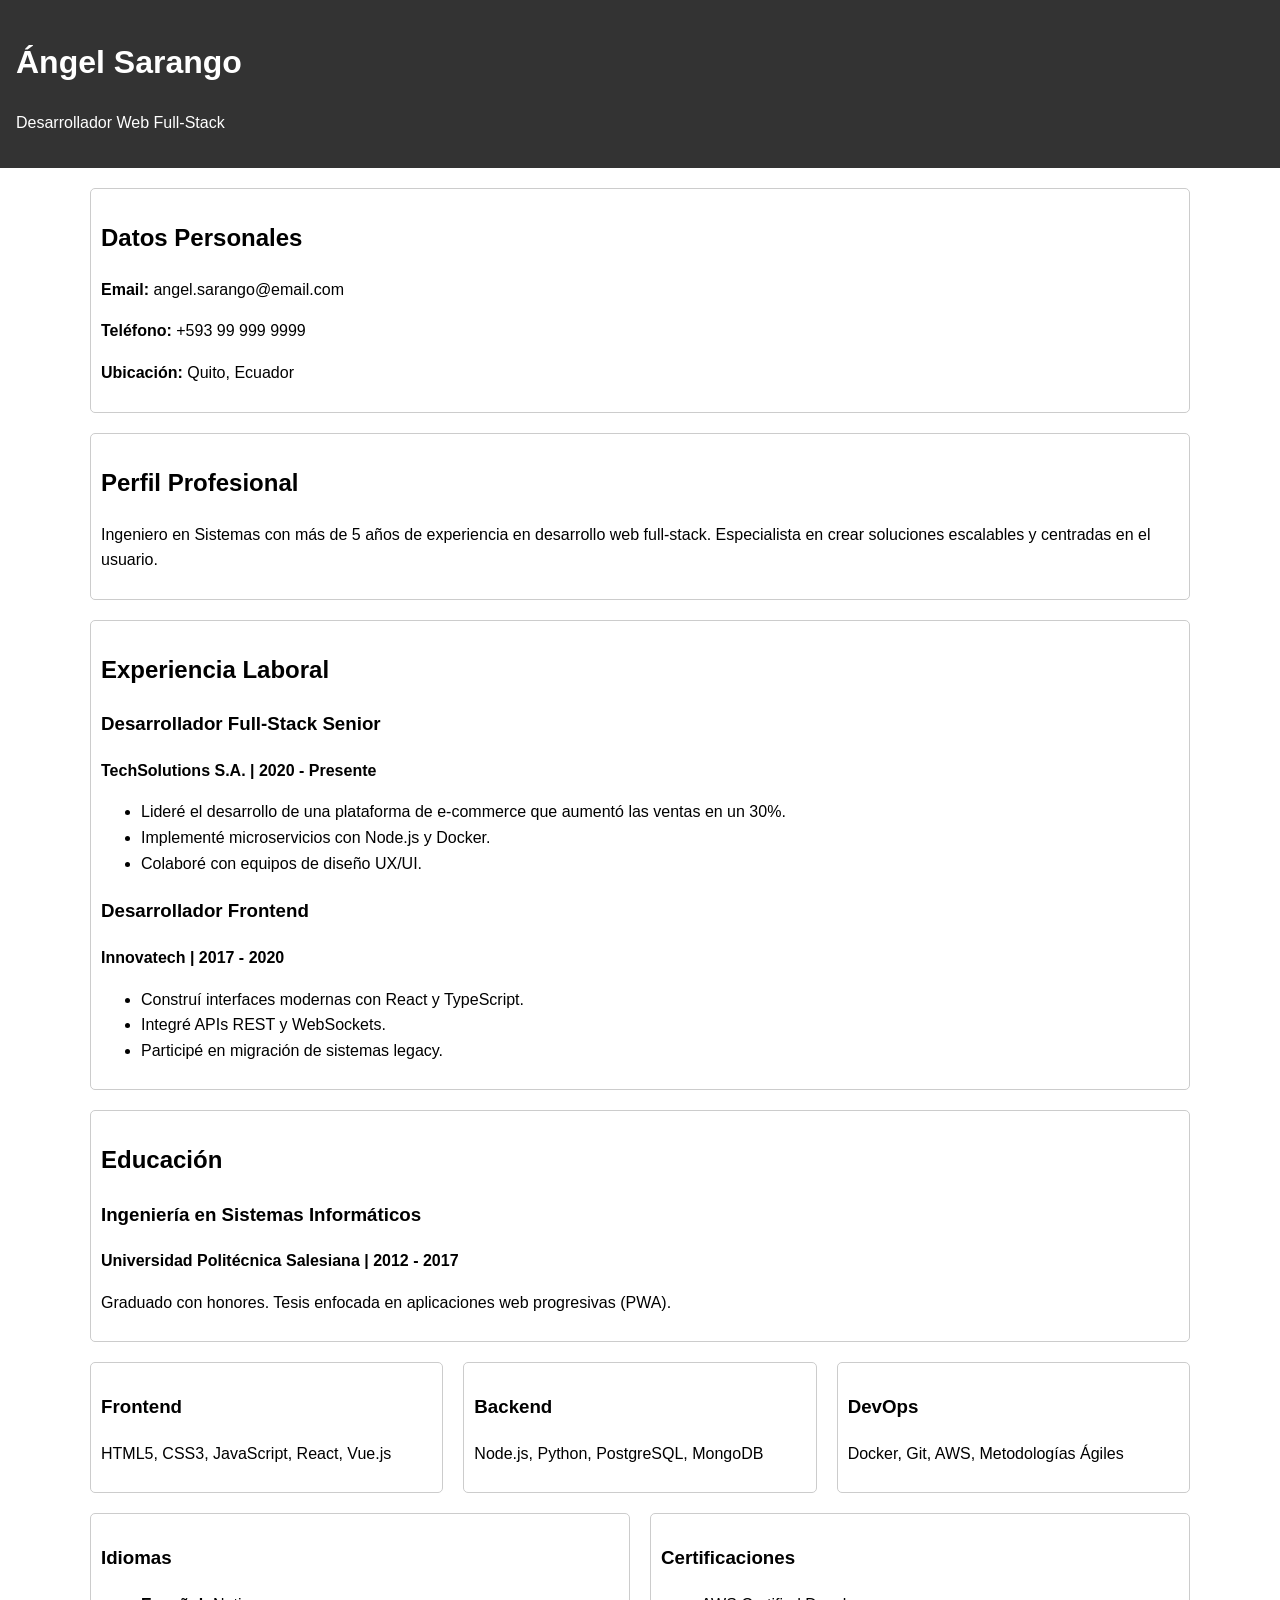
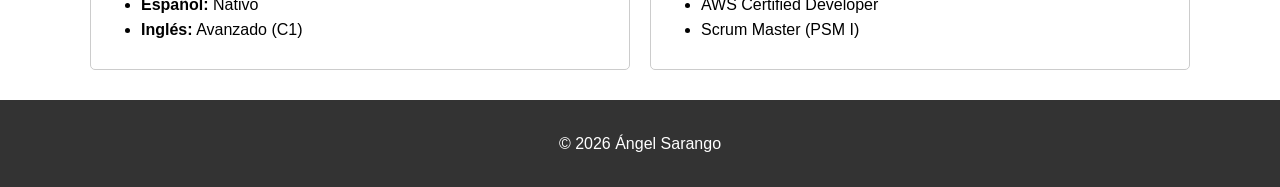
==== index.html @ f4f1b781 "Cambio de hoja de vida actual" ====
<!DOCTYPE html>
<html lang="es">
<head>
    <meta charset="UTF-8">
    <meta name="viewport" content="width=device-width, initial-scale=1.0">
    <title>Ángel Sarango - Hoja de Vida</title>
    <link rel="stylesheet" href="css/styles.css">
</head>
<body>
    <header>
        <h1>Ángel Sarango</h1>
        <p>Desarrollador Web Full-Stack</p>
    </header>

    <!-- Contenedor principal con gap entre cards -->
    <div style="max-width: 1100px; margin: 20px auto; padding: 0 20px; display: flex; flex-direction: column; gap: 20px;">
        
        <!-- Datos Personales -->
        <div class="card">
            <h2>Datos Personales</h2>
            <p><strong>Email:</strong> angel.sarango@email.com</p>
            <p><strong>Teléfono:</strong> +593 99 999 9999</p>
            <p><strong>Ubicación:</strong> Quito, Ecuador</p>
        </div>

        <!-- Perfil Profesional -->
        <div class="card">
            <h2>Perfil Profesional</h2>
            <p>Ingeniero en Sistemas con más de 5 años de experiencia en desarrollo web full-stack. Especialista en crear soluciones escalables y centradas en el usuario.</p>
        </div>

        <!-- Experiencia Laboral -->
        <div class="card">
            <h2>Experiencia Laboral</h2>
            
            <div style="margin-bottom: 20px;">
                <h3>Desarrollador Full-Stack Senior</h3>
                <p><strong>TechSolutions S.A. | 2020 - Presente</strong></p>
                <ul>
                    <li>Lideré el desarrollo de una plataforma de e-commerce que aumentó las ventas en un 30%.</li>
                    <li>Implementé microservicios con Node.js y Docker.</li>
                    <li>Colaboré con equipos de diseño UX/UI.</li>
                </ul>
            </div>

            <div>
                <h3>Desarrollador Frontend</h3>
                <p><strong>Innovatech | 2017 - 2020</strong></p>
                <ul>
                    <li>Construí interfaces modernas con React y TypeScript.</li>
                    <li>Integré APIs REST y WebSockets.</li>
                    <li>Participé en migración de sistemas legacy.</li>
                </ul>
            </div>
        </div>

        <!-- Educación -->
        <div class="card">
            <h2>Educación</h2>
            
            <div>
                <h3>Ingeniería en Sistemas Informáticos</h3>
                <p><strong>Universidad Politécnica Salesiana | 2012 - 2017</strong></p>
                <p>Graduado con honores. Tesis enfocada en aplicaciones web progresivas (PWA).</p>
            </div>
        </div>

        <!-- Habilidades Técnicas -->
        <div style="display: flex; gap: 20px; flex-wrap: wrap;">
            <div class="card" style="flex: 1; min-width: 200px;">
                <h3>Frontend</h3>
                <p>HTML5, CSS3, JavaScript, React, Vue.js</p>
            </div>
            <div class="card" style="flex: 1; min-width: 200px;">
                <h3>Backend</h3>
                <p>Node.js, Python, PostgreSQL, MongoDB</p>
            </div>
            <div class="card" style="flex: 1; min-width: 200px;">
                <h3>DevOps</h3>
                <p>Docker, Git, AWS, Metodologías Ágiles</p>
            </div>
        </div>

        <!-- Idiomas y Certificaciones -->
        <div style="display: flex; gap: 20px; flex-wrap: wrap;">
            <div class="card" style="flex: 1; min-width: 200px;">
                <h3>Idiomas</h3>
                <ul>
                    <li><strong>Español:</strong> Nativo</li>
                    <li><strong>Inglés:</strong> Avanzado (C1)</li>
                </ul>
            </div>
            <div class="card" style="flex: 1; min-width: 200px;">
                <h3>Certificaciones</h3>
                <ul>
                    <li>AWS Certified Developer</li>
                    <li>Scrum Master (PSM I)</li>  
                </ul>
            </div>
        </div>
    </div>

    <footer style="background: #333; color: white; text-align: center; padding: 15px; margin-top: 30px;">
        <p>© 2026 Ángel Sarango</p>
    </footer>
</body>
</html>
---- css/styles.css ----
/* css/styles.css */
body { 
    font-family: sans-serif; 
    line-height: 1.6; 
    margin: 0;
    padding: 0;
    
}

header { 
    background: #333; 
    color: white; 
    padding: 1rem; 
}

/* AQUÍ: Cada estudiante debe agregar sus estilos para su tarjeta y cambios de color global */
.destacados-container{ 
    background: lightgreen;
    display: flex; 
    gap: 20px; 
    padding: 20px;
}

.card {
    border: 1px solid #ccc;
    padding: 10px;
    border-radius: 5px;
}
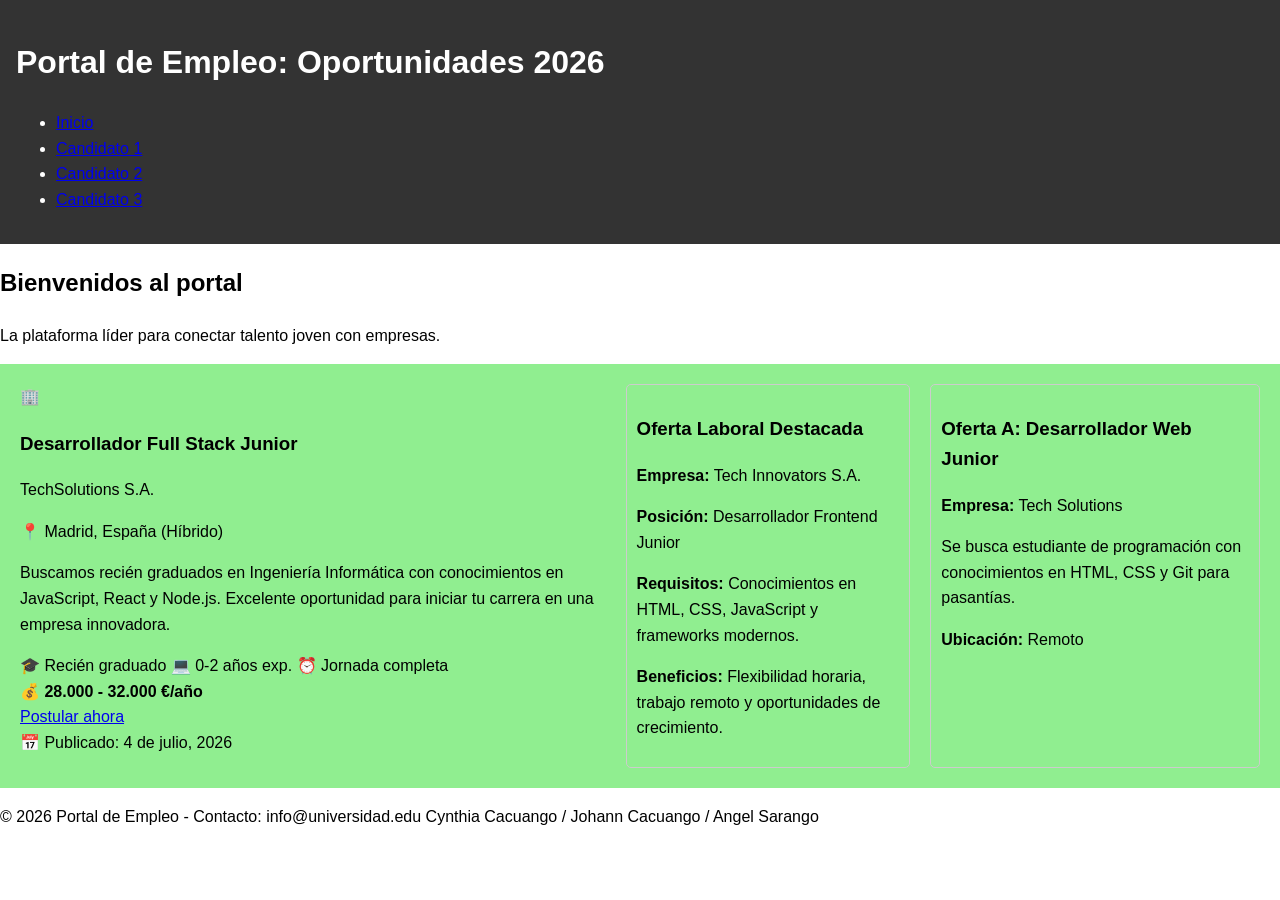
==== commit 2d8c5ceb: "Resolucion css y html para visualizacion de background color" ====
--- a/index.html
+++ b/index.html
@@ -3,105 +3,73 @@
 <head>
     <meta charset="UTF-8">
     <meta name="viewport" content="width=device-width, initial-scale=1.0">
-    <title>Ángel Sarango - Hoja de Vida</title>
+    <title>Portal de Empleo Universitario</title>
     <link rel="stylesheet" href="css/styles.css">
 </head>
 <body>
     <header>
-        <h1>Ángel Sarango</h1>
-        <p>Desarrollador Web Full-Stack</p>
+        <h1>Portal de Empleo: Oportunidades 2026</h1>
+        <nav>
+            <ul>
+                <li><a href="index.html">Inicio</a></li>
+                <li><a href="cv/cv_cv1.html">Candidato 1</a></li>
+                <li><a href="cv/cv_cv2.html">Candidato 2</a></li>
+                <li><a href="cv/cv_cv3.html">Candidato 3</a></li>
+            </ul>
+        </nav>
     </header>
 
-    <!-- Contenedor principal con gap entre cards -->
-    <div style="max-width: 1100px; margin: 20px auto; padding: 0 20px; display: flex; flex-direction: column; gap: 20px;">
+    <main>
+        <h2>Bienvenidos al portal</h2>
+        <p>La plataforma líder para conectar talento joven con empresas.</p>
         
-        <!-- Datos Personales -->
+        <div class="destacados-container">
+           
+                <!-- OFERTA LABORAL DESTACADA -->
+            <div class="oferta-destacada">
+                <div class="empresa-logo">🏢</div>
+                <h3>Desarrollador Full Stack Junior</h3>
+                <p class="empresa-nombre">TechSolutions S.A.</p>
+                <p class="ubicacion">📍 Madrid, España (Híbrido)</p>
+                <p class="descripcion">
+                    Buscamos recién graduados en Ingeniería Informática con conocimientos en 
+                    JavaScript, React y Node.js. Excelente oportunidad para iniciar tu carrera 
+                    en una empresa innovadora.
+                </p>
+                <div class="requisitos">
+                    <span class="badge">🎓 Recién graduado</span>
+                    <span class="badge">💻 0-2 años exp.</span>
+                    <span class="badge">⏰ Jornada completa</span>
+                </div>
+                <div class="salario">
+                    <strong>💰 28.000 - 32.000 €/año</strong>
+                </div>
+                <a href="#" class="btn-postular">Postular ahora</a>
+                <div class="fecha-publicacion">📅 Publicado: 4 de julio, 2026</div>
+            </div>
+            <!-- FIN OFERTA LABORAL -->
+
+            <!-- AQUÍ: Cada estudiante debe insertar su tarjeta de oferta laboral -->
+
+            <div class="card">
+                <h3>Oferta Laboral Destacada</h3>
+                <p><strong>Empresa:</strong> Tech Innovators S.A.</p>
+                <p><strong>Posición:</strong> Desarrollador Frontend Junior</p>
+                <p><strong>Requisitos:</strong> Conocimientos en HTML, CSS, JavaScript y frameworks modernos.</p>
+                <p><strong>Beneficios:</strong> Flexibilidad horaria, trabajo remoto y oportunidades de crecimiento.</p>
+            </div>
         <div class="card">
-            <h2>Datos Personales</h2>
-            <p><strong>Email:</strong> angel.sarango@email.com</p>
-            <p><strong>Teléfono:</strong> +593 99 999 9999</p>
-            <p><strong>Ubicación:</strong> Quito, Ecuador</p>
+        <h3>Oferta A: Desarrollador Web Junior</h3>
+        <p><strong>Empresa:</strong> Tech Solutions</p>
+        <p>Se busca estudiante de programación con conocimientos en HTML, CSS y Git para pasantías.</p>
+        <p><strong>Ubicación:</strong> Remoto</p>
         </div>
 
-        <!-- Perfil Profesional -->
-        <div class="card">
-            <h2>Perfil Profesional</h2>
-            <p>Ingeniero en Sistemas con más de 5 años de experiencia en desarrollo web full-stack. Especialista en crear soluciones escalables y centradas en el usuario.</p>
         </div>
+    </main>
 
-        <!-- Experiencia Laboral -->
-        <div class="card">
-            <h2>Experiencia Laboral</h2>
-            
-            <div style="margin-bottom: 20px;">
-                <h3>Desarrollador Full-Stack Senior</h3>
-                <p><strong>TechSolutions S.A. | 2020 - Presente</strong></p>
-                <ul>
-                    <li>Lideré el desarrollo de una plataforma de e-commerce que aumentó las ventas en un 30%.</li>
-                    <li>Implementé microservicios con Node.js y Docker.</li>
-                    <li>Colaboré con equipos de diseño UX/UI.</li>
-                </ul>
-            </div>
-
-            <div>
-                <h3>Desarrollador Frontend</h3>
-                <p><strong>Innovatech | 2017 - 2020</strong></p>
-                <ul>
-                    <li>Construí interfaces modernas con React y TypeScript.</li>
-                    <li>Integré APIs REST y WebSockets.</li>
-                    <li>Participé en migración de sistemas legacy.</li>
-                </ul>
-            </div>
-        </div>
-
-        <!-- Educación -->
-        <div class="card">
-            <h2>Educación</h2>
-            
-            <div>
-                <h3>Ingeniería en Sistemas Informáticos</h3>
-                <p><strong>Universidad Politécnica Salesiana | 2012 - 2017</strong></p>
-                <p>Graduado con honores. Tesis enfocada en aplicaciones web progresivas (PWA).</p>
-            </div>
-        </div>
-
-        <!-- Habilidades Técnicas -->
-        <div style="display: flex; gap: 20px; flex-wrap: wrap;">
-            <div class="card" style="flex: 1; min-width: 200px;">
-                <h3>Frontend</h3>
-                <p>HTML5, CSS3, JavaScript, React, Vue.js</p>
-            </div>
-            <div class="card" style="flex: 1; min-width: 200px;">
-                <h3>Backend</h3>
-                <p>Node.js, Python, PostgreSQL, MongoDB</p>
-            </div>
-            <div class="card" style="flex: 1; min-width: 200px;">
-                <h3>DevOps</h3>
-                <p>Docker, Git, AWS, Metodologías Ágiles</p>
-            </div>
-        </div>
-
-        <!-- Idiomas y Certificaciones -->
-        <div style="display: flex; gap: 20px; flex-wrap: wrap;">
-            <div class="card" style="flex: 1; min-width: 200px;">
-                <h3>Idiomas</h3>
-                <ul>
-                    <li><strong>Español:</strong> Nativo</li>
-                    <li><strong>Inglés:</strong> Avanzado (C1)</li>
-                </ul>
-            </div>
-            <div class="card" style="flex: 1; min-width: 200px;">
-                <h3>Certificaciones</h3>
-                <ul>
-                    <li>AWS Certified Developer</li>
-                    <li>Scrum Master (PSM I)</li>  
-                </ul>
-            </div>
-        </div>
-    </div>
-
-    <footer style="background: #333; color: white; text-align: center; padding: 15px; margin-top: 30px;">
-        <p>© 2026 Ángel Sarango</p>
+    <footer>
+        <p>© 2026 Portal de Empleo - Contacto: info@universidad.edu Cynthia Cacuango / Johann Cacuango / Angel Sarango </p>
     </footer>
 </body>
-</html>+</html>
--- a/css/styles.css
+++ b/css/styles.css
@@ -15,7 +15,7 @@
 
 /* AQUÍ: Cada estudiante debe agregar sus estilos para su tarjeta y cambios de color global */
 .destacados-container{ 
-    background: lightgreen;
+    background-color: lightgreen;
     display: flex; 
     gap: 20px; 
     padding: 20px;
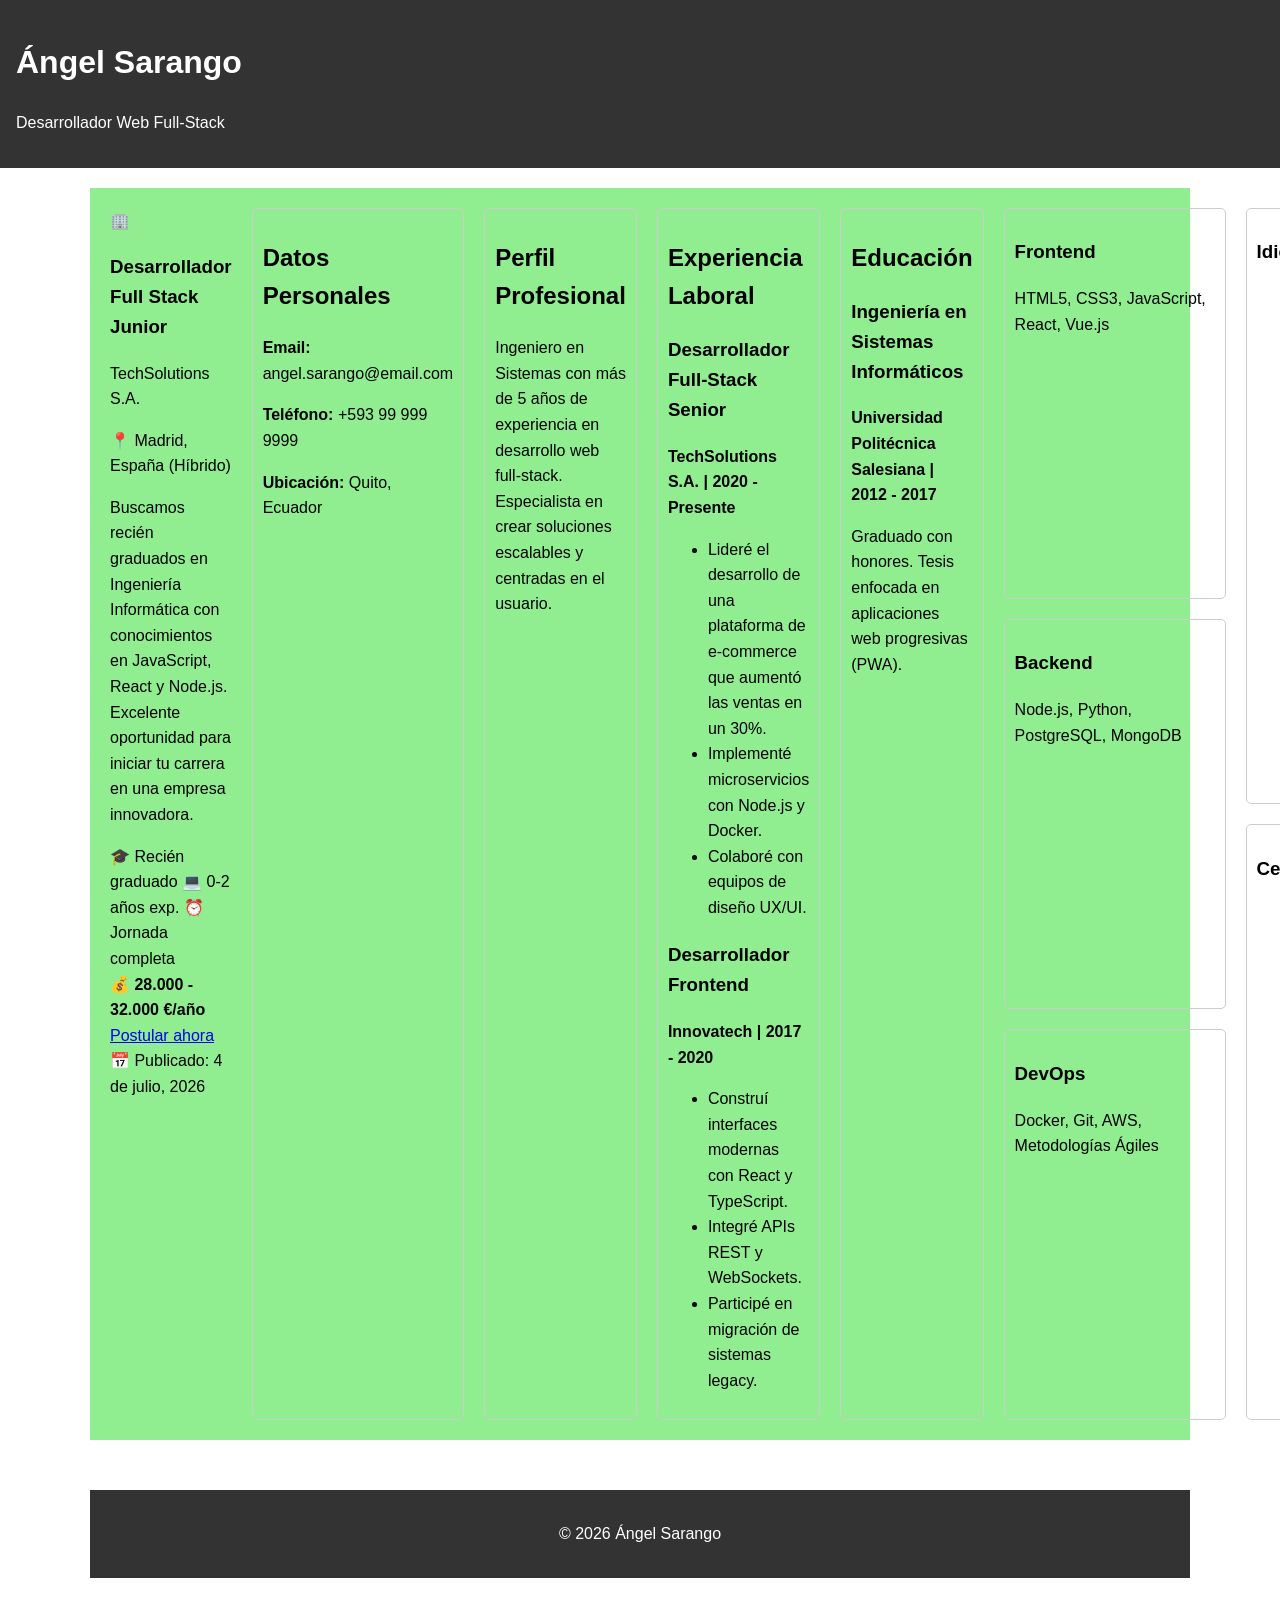
==== commit 2df544a3: "Merge branch 'dev' into feature/conflictos-html-estudiante-A" ====
--- a/index.html
+++ b/index.html
@@ -3,25 +3,17 @@
 <head>
     <meta charset="UTF-8">
     <meta name="viewport" content="width=device-width, initial-scale=1.0">
-    <title>Portal de Empleo Universitario</title>
+    <title>Ángel Sarango - Hoja de Vida</title>
     <link rel="stylesheet" href="css/styles.css">
 </head>
 <body>
     <header>
-        <h1>Portal de Empleo: Oportunidades 2026</h1>
-        <nav>
-            <ul>
-                <li><a href="index.html">Inicio</a></li>
-                <li><a href="cv/cv_cv1.html">Candidato 1</a></li>
-                <li><a href="cv/cv_cv2.html">Candidato 2</a></li>
-                <li><a href="cv/cv_cv3.html">Candidato 3</a></li>
-            </ul>
-        </nav>
+        <h1>Ángel Sarango</h1>
+        <p>Desarrollador Web Full-Stack</p>
     </header>
 
-    <main>
-        <h2>Bienvenidos al portal</h2>
-        <p>La plataforma líder para conectar talento joven con empresas.</p>
+    <!-- Contenedor principal con gap entre cards -->
+    <div style="max-width: 1100px; margin: 20px auto; padding: 0 20px; display: flex; flex-direction: column; gap: 20px;">
         
         <div class="destacados-container">
            
@@ -48,28 +40,93 @@
                 <div class="fecha-publicacion">📅 Publicado: 4 de julio, 2026</div>
             </div>
             <!-- FIN OFERTA LABORAL -->
-
-            <!-- AQUÍ: Cada estudiante debe insertar su tarjeta de oferta laboral -->
-
-            <div class="card">
-                <h3>Oferta Laboral Destacada</h3>
-                <p><strong>Empresa:</strong> Tech Innovators S.A.</p>
-                <p><strong>Posición:</strong> Desarrollador Frontend Junior</p>
-                <p><strong>Requisitos:</strong> Conocimientos en HTML, CSS, JavaScript y frameworks modernos.</p>
-                <p><strong>Beneficios:</strong> Flexibilidad horaria, trabajo remoto y oportunidades de crecimiento.</p>
-            </div>
+        <!-- Datos Personales -->
         <div class="card">
-        <h3>Oferta A: Desarrollador Web Junior</h3>
-        <p><strong>Empresa:</strong> Tech Solutions</p>
-        <p>Se busca estudiante de programación con conocimientos en HTML, CSS y Git para pasantías.</p>
-        <p><strong>Ubicación:</strong> Remoto</p>
+            <h2>Datos Personales</h2>
+            <p><strong>Email:</strong> angel.sarango@email.com</p>
+            <p><strong>Teléfono:</strong> +593 99 999 9999</p>
+            <p><strong>Ubicación:</strong> Quito, Ecuador</p>
         </div>
 
+        <!-- Perfil Profesional -->
+        <div class="card">
+            <h2>Perfil Profesional</h2>
+            <p>Ingeniero en Sistemas con más de 5 años de experiencia en desarrollo web full-stack. Especialista en crear soluciones escalables y centradas en el usuario.</p>
         </div>
-    </main>
 
-    <footer>
-        <p>© 2026 Portal de Empleo - Contacto: info@universidad.edu Cynthia Cacuango / Johann Cacuango / Angel Sarango </p>
+        <!-- Experiencia Laboral -->
+        <div class="card">
+            <h2>Experiencia Laboral</h2>
+            
+            <div style="margin-bottom: 20px;">
+                <h3>Desarrollador Full-Stack Senior</h3>
+                <p><strong>TechSolutions S.A. | 2020 - Presente</strong></p>
+                <ul>
+                    <li>Lideré el desarrollo de una plataforma de e-commerce que aumentó las ventas en un 30%.</li>
+                    <li>Implementé microservicios con Node.js y Docker.</li>
+                    <li>Colaboré con equipos de diseño UX/UI.</li>
+                </ul>
+            </div>
+
+            <div>
+                <h3>Desarrollador Frontend</h3>
+                <p><strong>Innovatech | 2017 - 2020</strong></p>
+                <ul>
+                    <li>Construí interfaces modernas con React y TypeScript.</li>
+                    <li>Integré APIs REST y WebSockets.</li>
+                    <li>Participé en migración de sistemas legacy.</li>
+                </ul>
+            </div>
+        </div>
+
+        <!-- Educación -->
+        <div class="card">
+            <h2>Educación</h2>
+            
+            <div>
+                <h3>Ingeniería en Sistemas Informáticos</h3>
+                <p><strong>Universidad Politécnica Salesiana | 2012 - 2017</strong></p>
+                <p>Graduado con honores. Tesis enfocada en aplicaciones web progresivas (PWA).</p>
+            </div>
+        </div>
+
+        <!-- Habilidades Técnicas -->
+        <div style="display: flex; gap: 20px; flex-wrap: wrap;">
+            <div class="card" style="flex: 1; min-width: 200px;">
+                <h3>Frontend</h3>
+                <p>HTML5, CSS3, JavaScript, React, Vue.js</p>
+            </div>
+            <div class="card" style="flex: 1; min-width: 200px;">
+                <h3>Backend</h3>
+                <p>Node.js, Python, PostgreSQL, MongoDB</p>
+            </div>
+            <div class="card" style="flex: 1; min-width: 200px;">
+                <h3>DevOps</h3>
+                <p>Docker, Git, AWS, Metodologías Ágiles</p>
+            </div>
+        </div>
+
+        <!-- Idiomas y Certificaciones -->
+        <div style="display: flex; gap: 20px; flex-wrap: wrap;">
+            <div class="card" style="flex: 1; min-width: 200px;">
+                <h3>Idiomas</h3>
+                <ul>
+                    <li><strong>Español:</strong> Nativo</li>
+                    <li><strong>Inglés:</strong> Avanzado (C1)</li>
+                </ul>
+            </div>
+            <div class="card" style="flex: 1; min-width: 200px;">
+                <h3>Certificaciones</h3>
+                <ul>
+                    <li>AWS Certified Developer</li>
+                    <li>Scrum Master (PSM I)</li>  
+                </ul>
+            </div>
+        </div>
+    </div>
+
+    <footer style="background: #333; color: white; text-align: center; padding: 15px; margin-top: 30px;">
+        <p>© 2026 Ángel Sarango</p>
     </footer>
 </body>
-</html>
+</html>
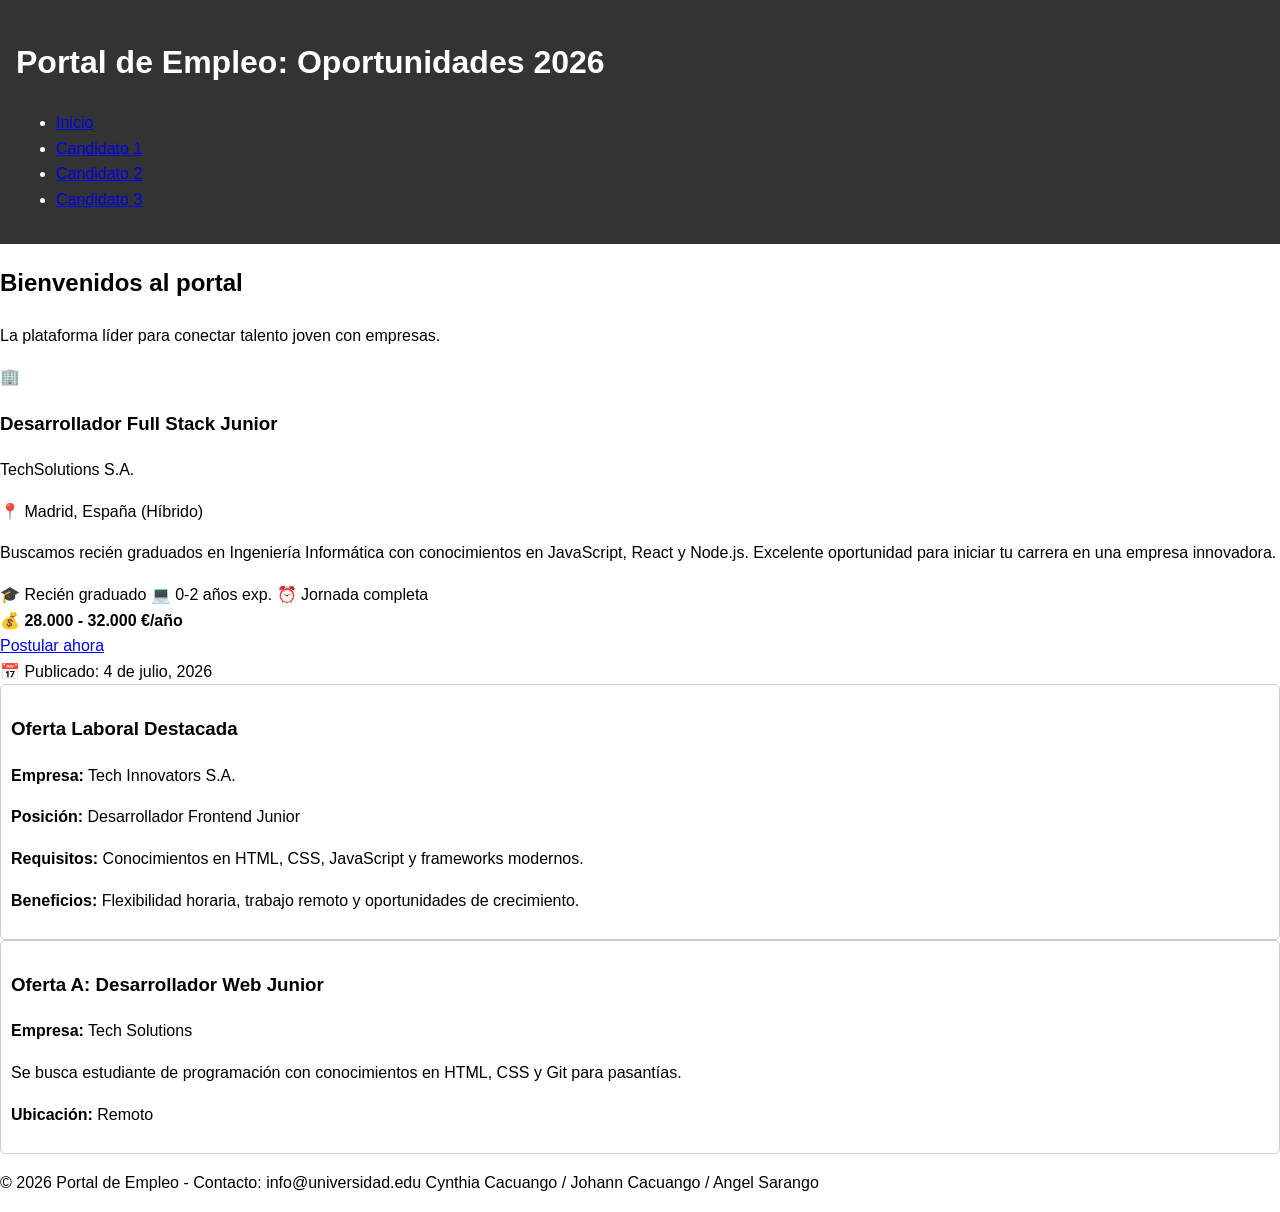
==== commit 222b89af: "Cambios por conflictos" ====
--- a/index.html
+++ b/index.html
@@ -3,19 +3,26 @@
 <head>
     <meta charset="UTF-8">
     <meta name="viewport" content="width=device-width, initial-scale=1.0">
-    <title>Ángel Sarango - Hoja de Vida</title>
+    <title>Portal de Empleo Universitario</title>
     <link rel="stylesheet" href="css/styles.css">
 </head>
 <body>
     <header>
-        <h1>Ángel Sarango</h1>
-        <p>Desarrollador Web Full-Stack</p>
+        <h1>Portal de Empleo: Oportunidades 2026</h1>
+        <nav>
+            <ul>
+                <li><a href="index.html">Inicio</a></li>
+                <li><a href="cv/cv_cv1.html">Candidato 1</a></li>
+                <li><a href="cv/cv_cv2.html">Candidato 2</a></li>
+                <li><a href="cv/cv_cv3.html">Candidato 3</a></li>
+            </ul>
+        </nav>
     </header>
-
-    <!-- Contenedor principal con gap entre cards -->
-    <div style="max-width: 1100px; margin: 20px auto; padding: 0 20px; display: flex; flex-direction: column; gap: 20px;">
+    <main>
+        <h2>Bienvenidos al portal</h2>
+        <p>La plataforma líder para conectar talento joven con empresas.</p>
         
-        <div class="destacados-container">
+        <div id="contenedor-destacados">
            
                 <!-- OFERTA LABORAL DESTACADA -->
             <div class="oferta-destacada">
@@ -40,93 +47,24 @@
                 <div class="fecha-publicacion">📅 Publicado: 4 de julio, 2026</div>
             </div>
             <!-- FIN OFERTA LABORAL -->
-        <!-- Datos Personales -->
+            <!-- AQUÍ: Cada estudiante debe insertar su tarjeta de oferta laboral -->
+            <div class="card">
+                <h3>Oferta Laboral Destacada</h3>
+                <p><strong>Empresa:</strong> Tech Innovators S.A.</p>
+                <p><strong>Posición:</strong> Desarrollador Frontend Junior</p>
+                <p><strong>Requisitos:</strong> Conocimientos en HTML, CSS, JavaScript y frameworks modernos.</p>
+                <p><strong>Beneficios:</strong> Flexibilidad horaria, trabajo remoto y oportunidades de crecimiento.</p>
+            </div>
         <div class="card">
-            <h2>Datos Personales</h2>
-            <p><strong>Email:</strong> angel.sarango@email.com</p>
-            <p><strong>Teléfono:</strong> +593 99 999 9999</p>
-            <p><strong>Ubicación:</strong> Quito, Ecuador</p>
+        <h3>Oferta A: Desarrollador Web Junior</h3>
+        <p><strong>Empresa:</strong> Tech Solutions</p>
+        <p>Se busca estudiante de programación con conocimientos en HTML, CSS y Git para pasantías.</p>
+        <p><strong>Ubicación:</strong> Remoto</p>
         </div>
-
-        <!-- Perfil Profesional -->
-        <div class="card">
-            <h2>Perfil Profesional</h2>
-            <p>Ingeniero en Sistemas con más de 5 años de experiencia en desarrollo web full-stack. Especialista en crear soluciones escalables y centradas en el usuario.</p>
         </div>
-
-        <!-- Experiencia Laboral -->
-        <div class="card">
-            <h2>Experiencia Laboral</h2>
-            
-            <div style="margin-bottom: 20px;">
-                <h3>Desarrollador Full-Stack Senior</h3>
-                <p><strong>TechSolutions S.A. | 2020 - Presente</strong></p>
-                <ul>
-                    <li>Lideré el desarrollo de una plataforma de e-commerce que aumentó las ventas en un 30%.</li>
-                    <li>Implementé microservicios con Node.js y Docker.</li>
-                    <li>Colaboré con equipos de diseño UX/UI.</li>
-                </ul>
-            </div>
-
-            <div>
-                <h3>Desarrollador Frontend</h3>
-                <p><strong>Innovatech | 2017 - 2020</strong></p>
-                <ul>
-                    <li>Construí interfaces modernas con React y TypeScript.</li>
-                    <li>Integré APIs REST y WebSockets.</li>
-                    <li>Participé en migración de sistemas legacy.</li>
-                </ul>
-            </div>
-        </div>
-
-        <!-- Educación -->
-        <div class="card">
-            <h2>Educación</h2>
-            
-            <div>
-                <h3>Ingeniería en Sistemas Informáticos</h3>
-                <p><strong>Universidad Politécnica Salesiana | 2012 - 2017</strong></p>
-                <p>Graduado con honores. Tesis enfocada en aplicaciones web progresivas (PWA).</p>
-            </div>
-        </div>
-
-        <!-- Habilidades Técnicas -->
-        <div style="display: flex; gap: 20px; flex-wrap: wrap;">
-            <div class="card" style="flex: 1; min-width: 200px;">
-                <h3>Frontend</h3>
-                <p>HTML5, CSS3, JavaScript, React, Vue.js</p>
-            </div>
-            <div class="card" style="flex: 1; min-width: 200px;">
-                <h3>Backend</h3>
-                <p>Node.js, Python, PostgreSQL, MongoDB</p>
-            </div>
-            <div class="card" style="flex: 1; min-width: 200px;">
-                <h3>DevOps</h3>
-                <p>Docker, Git, AWS, Metodologías Ágiles</p>
-            </div>
-        </div>
-
-        <!-- Idiomas y Certificaciones -->
-        <div style="display: flex; gap: 20px; flex-wrap: wrap;">
-            <div class="card" style="flex: 1; min-width: 200px;">
-                <h3>Idiomas</h3>
-                <ul>
-                    <li><strong>Español:</strong> Nativo</li>
-                    <li><strong>Inglés:</strong> Avanzado (C1)</li>
-                </ul>
-            </div>
-            <div class="card" style="flex: 1; min-width: 200px;">
-                <h3>Certificaciones</h3>
-                <ul>
-                    <li>AWS Certified Developer</li>
-                    <li>Scrum Master (PSM I)</li>  
-                </ul>
-            </div>
-        </div>
-    </div>
-
-    <footer style="background: #333; color: white; text-align: center; padding: 15px; margin-top: 30px;">
-        <p>© 2026 Ángel Sarango</p>
+    </main>
+    <footer>
+        <p>© 2026 Portal de Empleo - Contacto: info@universidad.edu Cynthia Cacuango / Johann Cacuango / Angel Sarango </p>
     </footer>
 </body>
 </html>
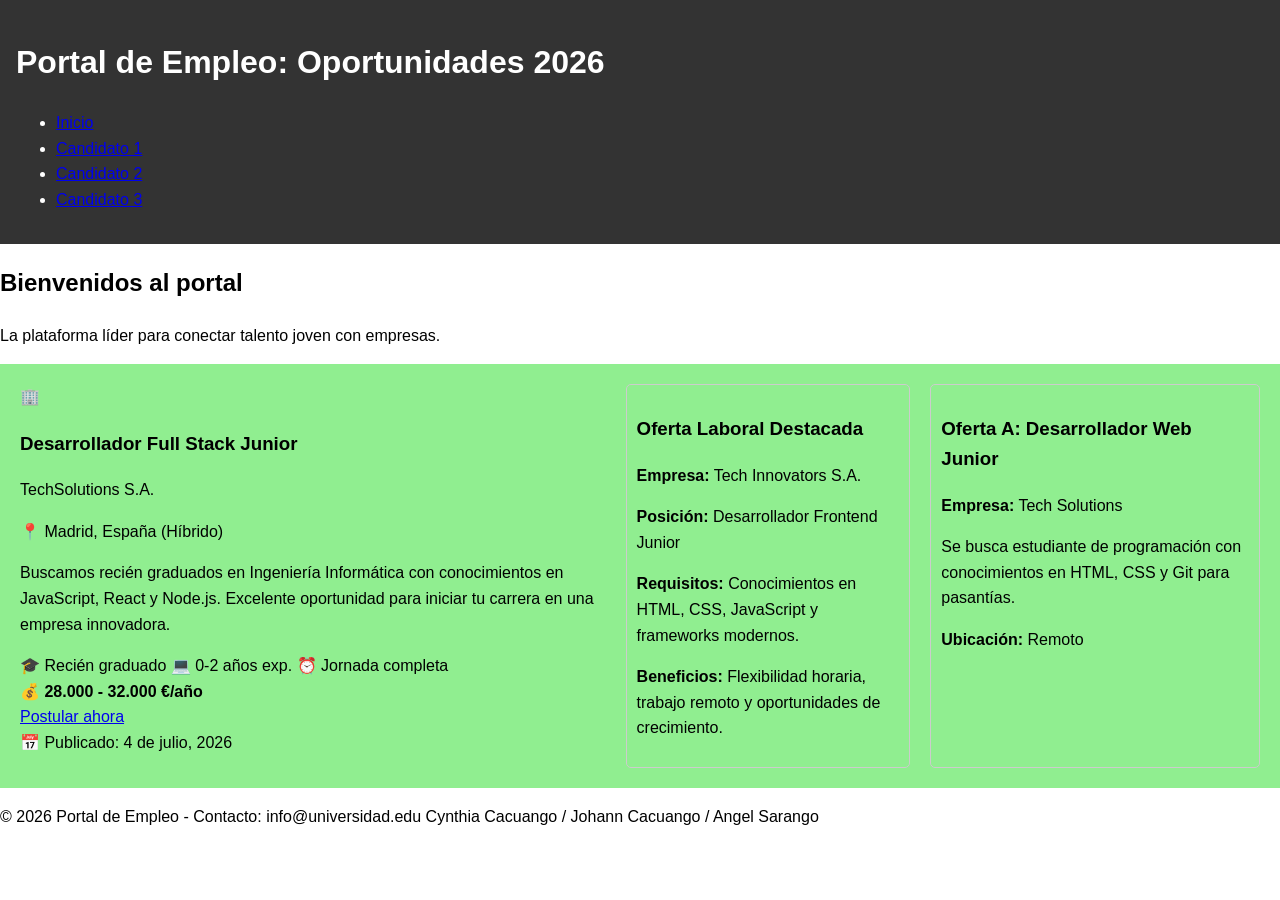
==== commit 61c91be9: "Resolucion css y html para visualizacion de background color" ====
--- a/index.html
+++ b/index.html
@@ -22,7 +22,7 @@
         <h2>Bienvenidos al portal</h2>
         <p>La plataforma líder para conectar talento joven con empresas.</p>
         
-        <div id="contenedor-destacados">
+        <div class="destacados-container">
            
                 <!-- OFERTA LABORAL DESTACADA -->
             <div class="oferta-destacada">
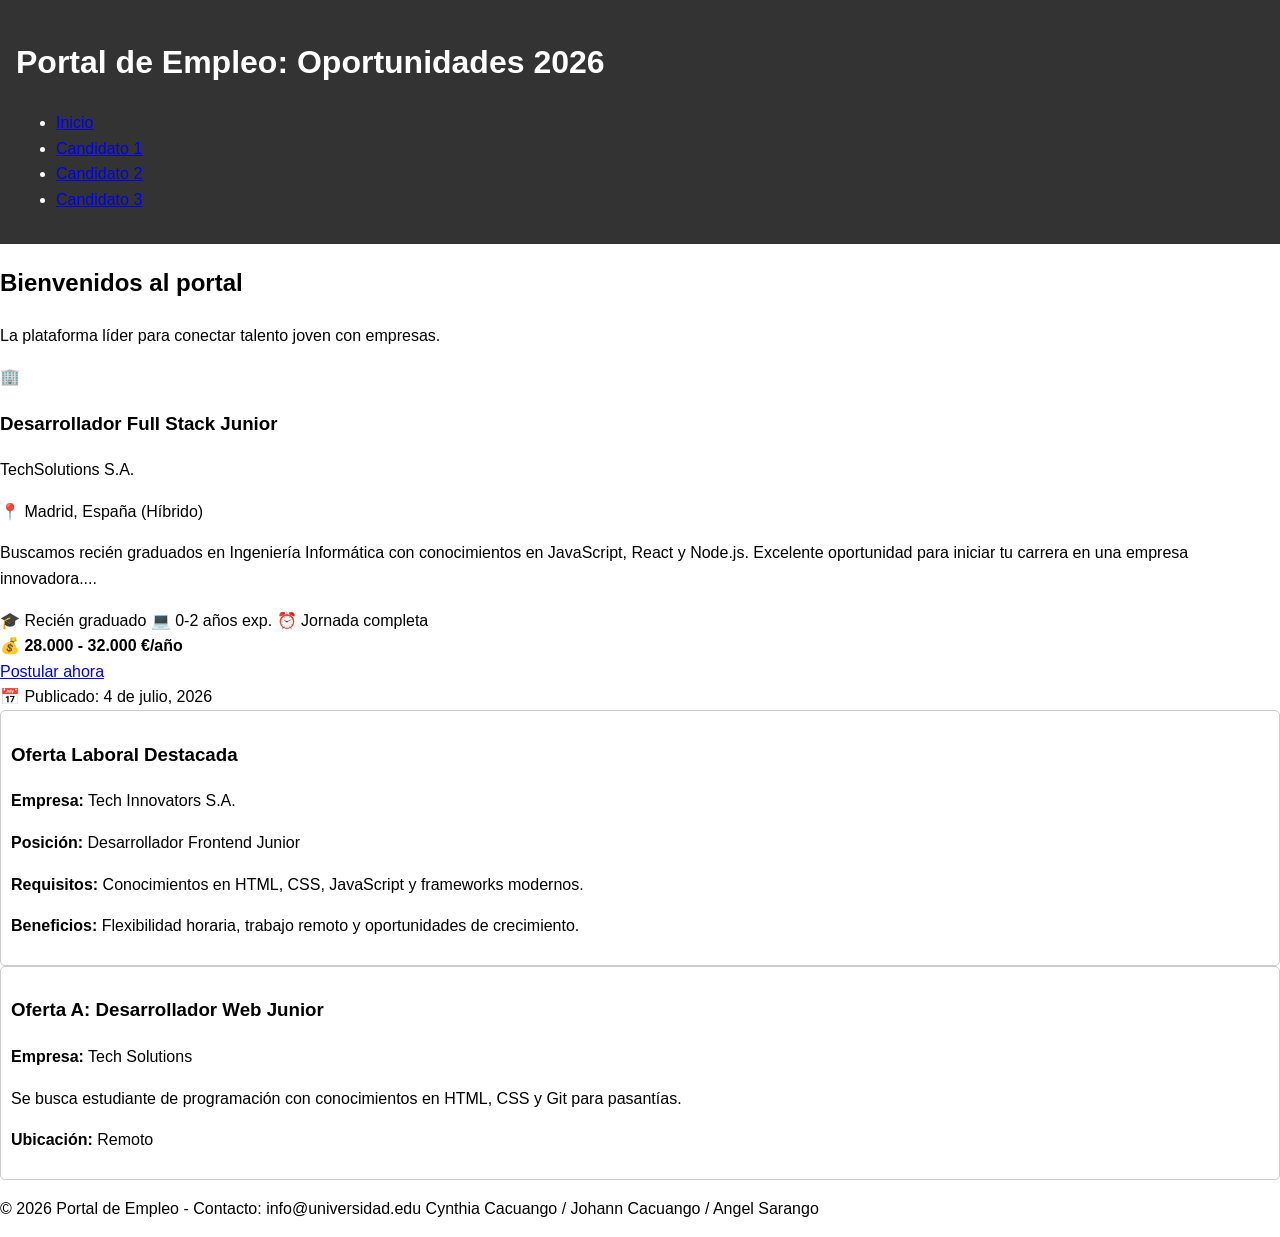
==== commit a8d99069: "Cambios de cabecera" ====
--- a/index.html
+++ b/index.html
@@ -22,7 +22,7 @@
         <h2>Bienvenidos al portal</h2>
         <p>La plataforma líder para conectar talento joven con empresas.</p>
         
-        <div class="destacados-container">
+        <div id="contenedor-destacados">
            
                 <!-- OFERTA LABORAL DESTACADA -->
             <div class="oferta-destacada">
@@ -33,7 +33,7 @@
                 <p class="descripcion">
                     Buscamos recién graduados en Ingeniería Informática con conocimientos en 
                     JavaScript, React y Node.js. Excelente oportunidad para iniciar tu carrera 
-                    en una empresa innovadora.
+                    en una empresa innovadora....
                 </p>
                 <div class="requisitos">
                     <span class="badge">🎓 Recién graduado</span>
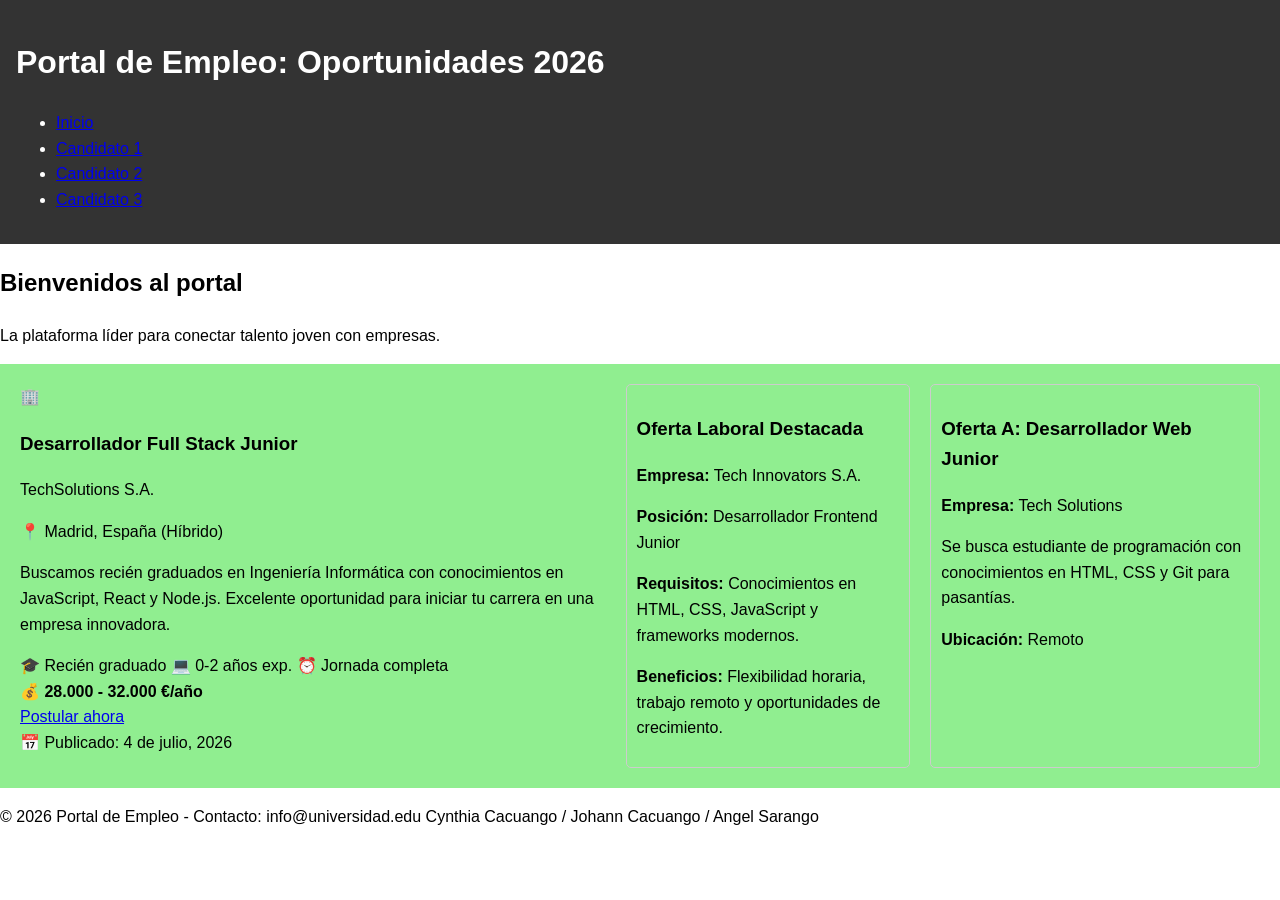
==== commit 588c6500: "Merge pull request #19 from jazzynpro/dev Dev" ====
--- a/index.html
+++ b/index.html
@@ -22,7 +22,7 @@
         <h2>Bienvenidos al portal</h2>
         <p>La plataforma líder para conectar talento joven con empresas.</p>
         
-        <div id="contenedor-destacados">
+        <div class="destacados-container">
            
                 <!-- OFERTA LABORAL DESTACADA -->
             <div class="oferta-destacada">
@@ -33,7 +33,7 @@
                 <p class="descripcion">
                     Buscamos recién graduados en Ingeniería Informática con conocimientos en 
                     JavaScript, React y Node.js. Excelente oportunidad para iniciar tu carrera 
-                    en una empresa innovadora....
+                    en una empresa innovadora.
                 </p>
                 <div class="requisitos">
                     <span class="badge">🎓 Recién graduado</span>
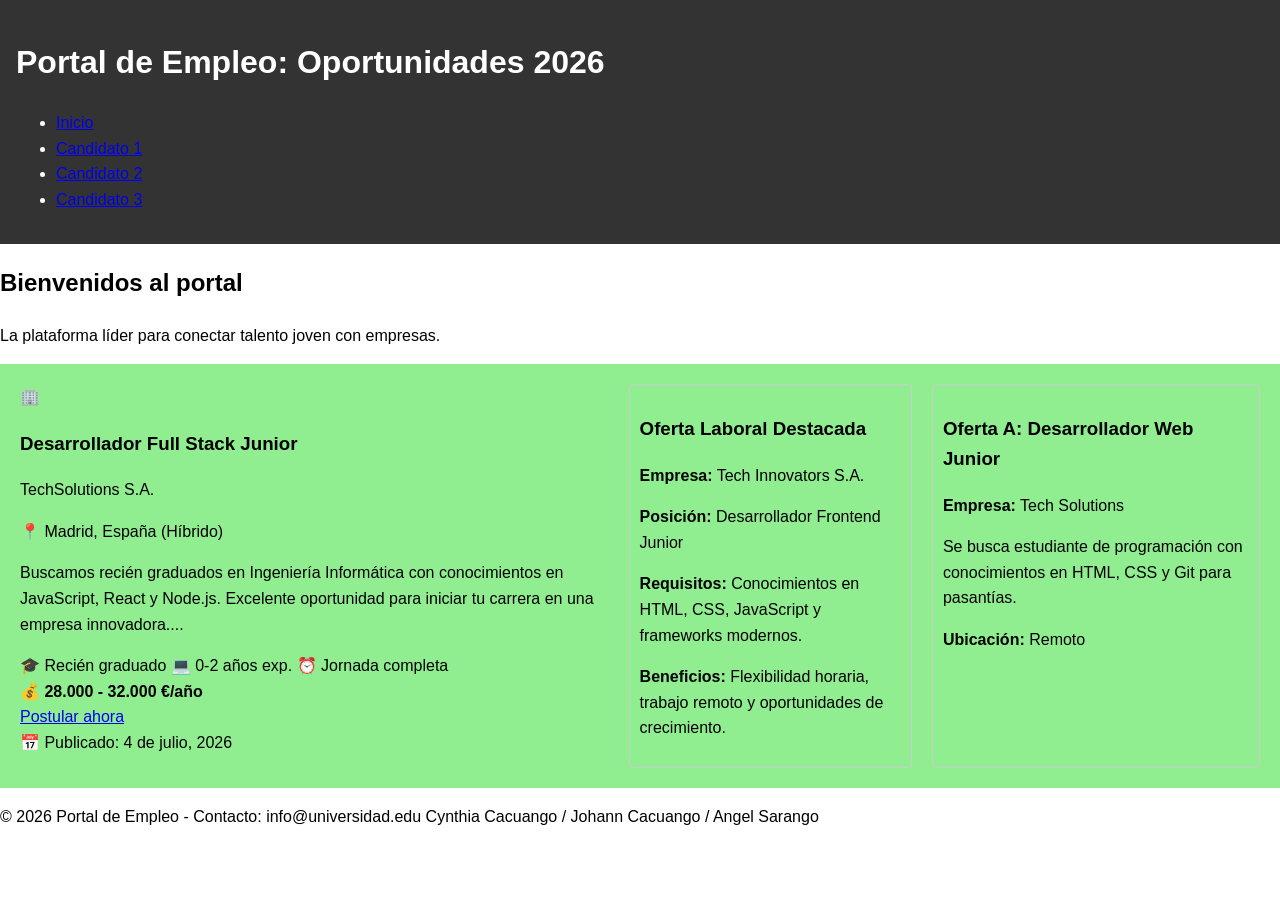
==== commit b9cf60f5: "Merge pull request #20 from jazzynpro/feature/conflictos-html-estudiante-c Cambios de cabecera" ====
--- a/index.html
+++ b/index.html
@@ -33,7 +33,7 @@
                 <p class="descripcion">
                     Buscamos recién graduados en Ingeniería Informática con conocimientos en 
                     JavaScript, React y Node.js. Excelente oportunidad para iniciar tu carrera 
-                    en una empresa innovadora.
+                    en una empresa innovadora....
                 </p>
                 <div class="requisitos">
                     <span class="badge">🎓 Recién graduado</span>
